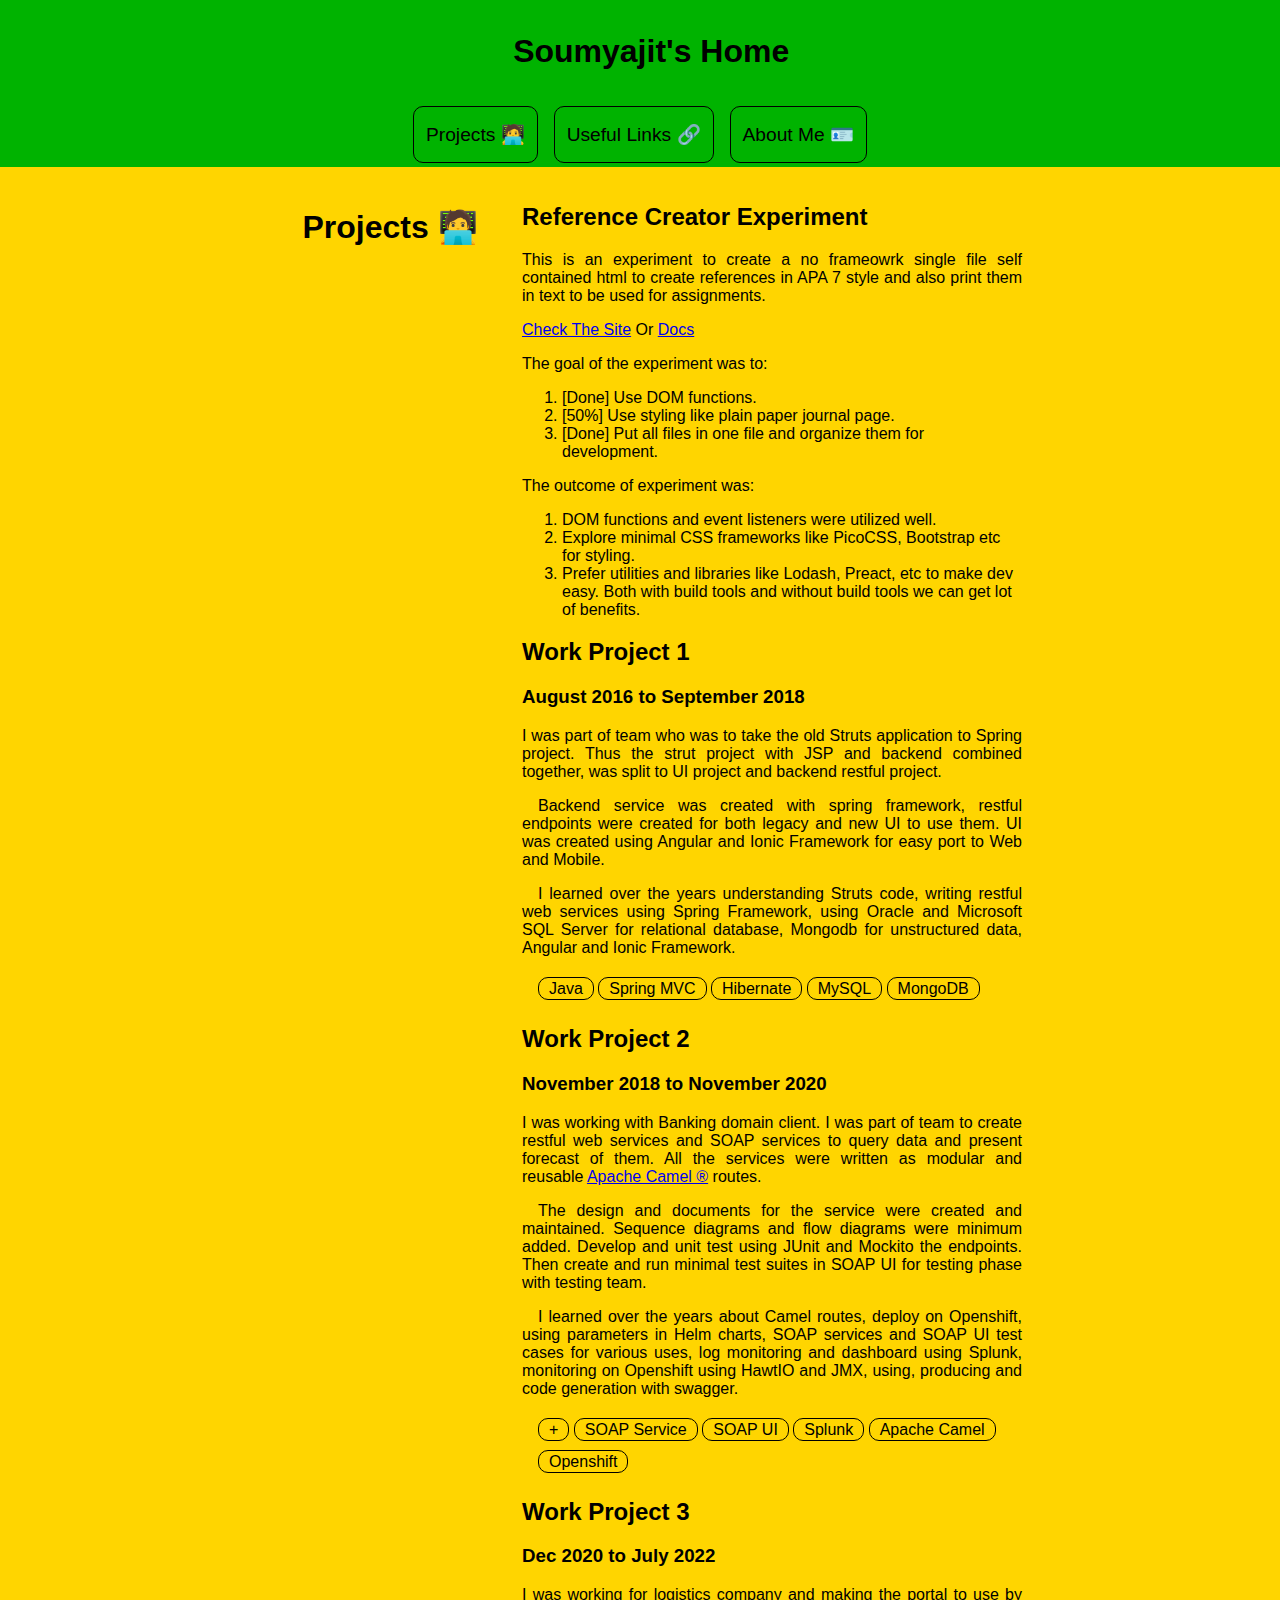
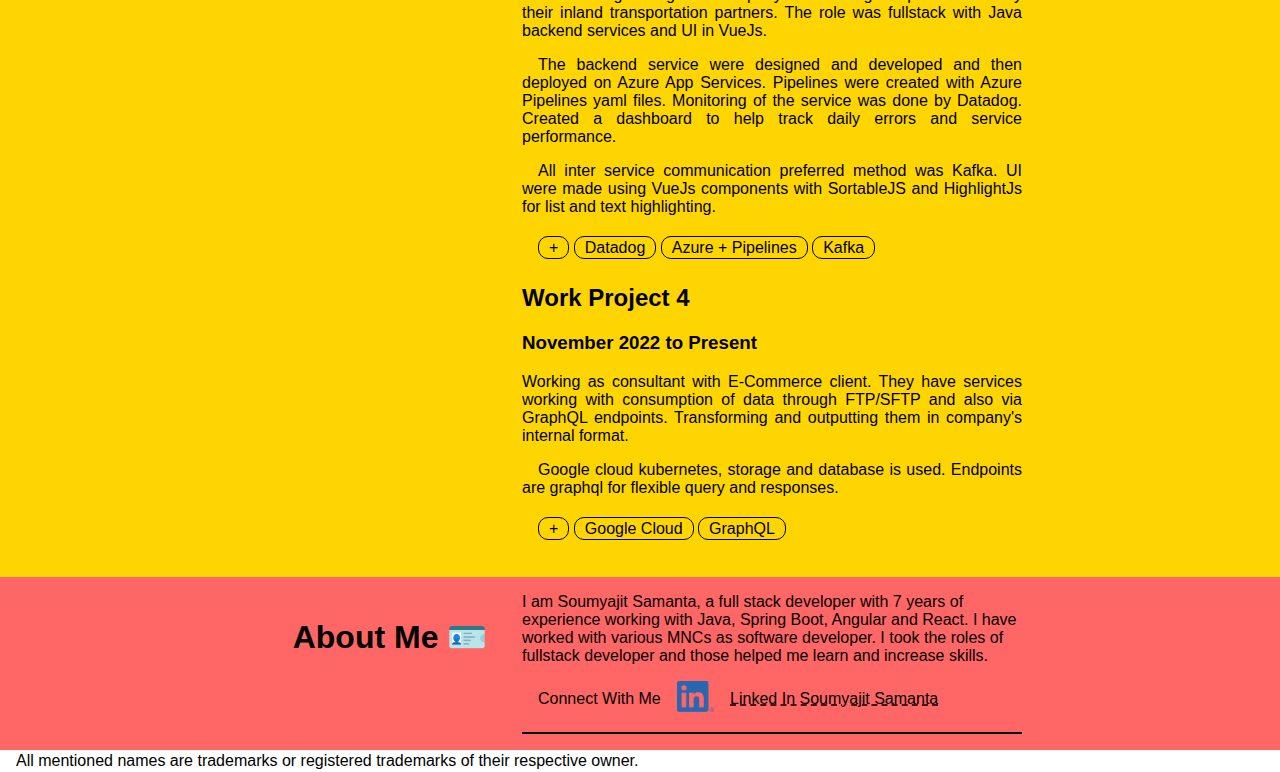
==== index.html @ 95686124 "Bookmark gets new toc style" ====
<!DOCTYPE html>
<!--
  License: This site is for the purpose of showing portfolio for Soumyajit Samanta.
  Do not modify or redistribute without authors permission.
-->
<html lang="en">

<head>
  <meta charset="UTF-8" />
  <meta http-equiv="X-UA-Compatible" content="IE=edge" />
  <meta name="viewport" content="width=device-width, initial-scale=1.0" />
  <title>Github Profile for Soumyajit Samanta</title>
  <!-- <link
      href="https://cdn.jsdelivr.net/npm/bootstrap@5.3.1/dist/css/bootstrap.min.css"
      rel="stylesheet"
      integrity="sha384-4bw+/aepP/YC94hEpVNVgiZdgIC5+VKNBQNGCHeKRQN+PtmoHDEXuppvnDJzQIu9"
      crossorigin="anonymous">
    -->
  <script src="index.js"></script>
  <link rel="stylesheet" href="utils.css" />
  <link rel="stylesheet" href="index-light.css" />
</head>

<body>
  <!-- 
    TODO:
    1. Simplify the classes and css entries.
    2. Add more colors to new pages and not to this page.
    3. Use minimal CSS frameworks in new pages.
    4. Get the plain paper style into CSS file/library for use at more places and look good as well.
    5. Recreate links and bookmarks page with html.
    6. Get more pictures into the pages after adding them to other place with attribution.
    7. Do something for dates in india and emojis page.
   -->
  <header class="hero bg-color-5">
    <h1 class="title">Soumyajit's Home</h1>
  </header>

  <nav class="icon-nav flex-horizontal bg-color-5">
    <a href="#section-projects">Projects 🧑‍💻</a>
    <a href="./Bookmarks">Useful Links 🔗</a>
    <a href="#section-about">About Me 🪪</a>
  </nav>

  <section id="section-projects" class="width-full flex-horizontal flex-wrap padding-1em">
    <h1 class="text-centered padding-4px width-8em pos-sticky bg-color-1 sm-opacity-70">Projects 🧑‍💻</h1>
    <div class="width-500px">
      <h2>Reference Creator Experiment</h2>
      <p class="justified">This is an experiment to create a no frameowrk single file self contained html to create
        references in APA 7 style and also print them in text to be used for assignments.</p>
      <a href="./reference-creator">Check The Site</a>
      Or
      <a href="./reference-creator-docs"> Docs</a>
      <p> The goal of the experiment was to:</p>
      <ol>
        <li>[Done] Use DOM functions.</li>
        <li>[50%] Use styling like plain paper journal page.</li>
        <li>[Done] Put all files in one file and organize them for development.</li>
      </ol>
      <p>The outcome of experiment was:</p>
      <ol>
        <li>DOM functions and event listeners were utilized well.</li>
        <li>Explore minimal CSS frameworks like PicoCSS, Bootstrap etc for styling.</li>
        <li>Prefer utilities and libraries like Lodash, Preact, etc to make dev easy. Both with build tools and without
          build tools we can get lot of benefits.</li>
      </ol>

      <h2>Work Project 1</h2>
      <h3>August 2016 to September 2018</h3>
      <p class="justified">
        I was part of team who was to take the old Struts application to Spring project.
        Thus the strut project with JSP and backend combined together, was split to UI project and backend restful
        project.
      </p>
      <p class="justified text-indented-1em">
        Backend service was created with spring framework, restful endpoints were created for both legacy and new UI to
        use them.
        UI was created using Angular and Ionic Framework for easy port to Web and Mobile.
      </p>
      <p class="justified text-indented-1em">
        I learned over the years understanding Struts code,
        writing restful web services using Spring Framework,
        using Oracle and Microsoft SQL Server for relational database,
        Mongodb for unstructured data,
        Angular and Ionic Framework.
      </p>
      <ul class="chips-parent p-l-1em">
        <li>Java</li>
        <li>Spring MVC</li>
        <li>Hibernate</li>
        <li>MySQL</li>
        <li>MongoDB</li>
      </ul>

      <h2>Work Project 2</h2>
      <h3>November 2018 to November 2020</h3>
      <p class="justified">
        I was working with Banking domain client.
        I was part of team to create restful web services and SOAP services to query data and present forecast of them.
        All the services were written as modular and reusable <a href="https://camel.apache.org/">Apache Camel
          &#174;</a> routes.
      </p>
      <p class="justified text-indented-1em">
        The design and documents for the service were created and maintained. Sequence diagrams and flow diagrams were
        minimum added.
        Develop and unit test using JUnit and Mockito the endpoints.
        Then create and run minimal test suites in SOAP UI for testing phase with testing team.
      </p>
      <p class="justified text-indented-1em">
        I learned over the years about Camel routes,
        deploy on Openshift,
        using parameters in Helm charts,
        SOAP services and SOAP UI test cases for various uses,
        log monitoring and dashboard using Splunk,
        monitoring on Openshift using HawtIO and JMX,
        using, producing and code generation with swagger.
      </p>
      <ul class="chips-parent p-l-1em">
        <li>+</li>
        <li>SOAP Service</li>
        <li>SOAP UI</li>
        <li>Splunk</li>
        <li>Apache Camel</li>
        <li>Openshift</li>
      </ul>

      <h2>Work Project 3</h2>
      <h3>Dec 2020 to July 2022</h3>
      <p class="justified">
        I was working for logistics company and making the portal to use by their inland transportation partners.
        The role was fullstack with Java backend services and UI in VueJs.
      </p>
      <p class="justified text-indented-1em">
        The backend service were designed and developed and then deployed on Azure App Services.
        Pipelines were created with Azure Pipelines yaml files.
        Monitoring of the service was done by Datadog.
        Created a dashboard to help track daily errors and service performance.
      </p>
      <p class="justified text-indented-1em">
        All inter service communication preferred method was Kafka.
        UI were made using VueJs components with SortableJS and HighlightJs for list and text highlighting.
      </p>
      <ul class="chips-parent p-l-1em">
        <li>+</li>
        <li>Datadog</li>
        <li>Azure + Pipelines</li>
        <li>Kafka</li>
      </ul>

      <h2>Work Project 4</h2>
      <h3>November 2022 to Present</h3>
      <p class="justified">
        Working as consultant with E-Commerce client.
        They have services working with consumption of data through FTP/SFTP and also via GraphQL endpoints.
        Transforming and outputting them in company's internal format.
      </p>
      <p class="justified text-indented-1em">
        Google cloud kubernetes, storage and database is used.
        Endpoints are graphql for flexible query and responses.
      </p>
      <ul class="chips-parent p-l-1em">
        <li>+</li>
        <li>Google Cloud</li>
        <li>GraphQL</li>
      </ul>
    </div>
  </section>

  <section id="section-about" class="width-full flex-horizontal flex-wrap padding-1em">
    <h1 class="text-centered padding-4px width-8em pos-sticky bg-color-2 sm-opacity-70">About Me 🪪</h1>
    <div class="width-500px">
      I am Soumyajit Samanta, a full stack developer with 7 years of experience working with Java, Spring Boot, Angular
      and React.
      I have worked with various MNCs as software developer. I took the roles of fullstack developer and those helped me
      learn and increase skills.
      <div class="flex-horizontal padding-1em flex-gap-1em connect-box">
        <span>Connect With Me</span>
        <a href="https://www.linkedin.com/in/soumyajit-samanta-63ab46103">
          <img src="images/LI-In-Bug.png" alt="Linked In Profile" width="37.4px" />
        </a>
        <a href="https://www.linkedin.com/in/soumyajit-samanta-63ab46103">
          Linked In Soumyajit Samanta
        </a>
      </div>
    </div>
  </section>

  <footer id="page-footer">
    All mentioned names are trademarks or registered trademarks of their respective owner.
  </footer>
</body>

</html>
---- utils.css ----
.text-centered {
    text-align: center;
}

.width-full {
    width: 100%;
    box-sizing: border-box;

}

.padding-4px {
    padding: 4px;
}

.padding-1em {
    padding: 1em;
}

.width-80 {
    width: 80%;
}

.max-width-400px {
    max-width: 400px;
}

.min-width-400px {
    min-width: 400px;
}

.width-400px-to-600px {
    min-width: 400px;
    max-width: 600px;
}

.width-64px {
    width: 64px;
}

.width-8em {
    width: 8em;
}

.width-500px {
    width: 500px;
}

.min-width-8em {
    min-width: 8em;
}

.min-width-10em {
    min-width: 10em;
}

.flex-horizontal {
    display: flex;
    flex-direction: row;
}

.inlined {
    display: inline;
}

.p-l-1em{
    padding-left: 1em;
}
.chips-parent > * {
    border: 1px solid black;
    border-radius: 10px;
    padding: 2px 10px;
    list-style: none;
    display: inline;
    break-after: always;
    line-height: 2em;
}

.flex-vertical {
    display: flex;
    flex-direction: column;
}

.border-1px {
    border: 1px solid;
}

.flex-wrap {
    flex-wrap: wrap;
}

.bg-color-3 {
    background-color: var(--color-three);
}

@media (max-width: 500px) {
    .sm-flex-horizontal {
        display: flex;
        flex-direction: row;
    }

    .sm-flex-vertical {
        display: flex;
        flex-direction: column;
    }
    .sm-opacity-70{
        opacity: .7;
    }
}

@media (min-width: 500px) {
    .lx-flex-horizontal {
        display: flex;
        flex-direction: row;
    }

    .lx-flex-vertical {
        display: flex;
        flex-direction: column;
    }
}

.justified {
    text-align: justify;
}

.text-indented-1em {
    text-indent: 1em;
}

.pos-sticky {
    position: sticky;
    top: 0;
}

.bg-color-1 {
    background-color: var(--color-one);
}

.bg-color-2 {
    background-color: var(--color-two);
}

.bg-color-4 {
    background-color: var(--color-four);
}

.bg-color-5 {
    background-color: var(--color-five);
}

.bg-color-transparent{
    background-color: transparent;
}

.bo-2px{
    border-width: 2px;
}
.bo-black{
    border-style: solid;
    border-color: black;
}

.flex-gap-1em{
    gap:1em;
}
---- index-light.css ----
html {
    scroll-behavior: smooth;
}
body {
    padding: 0;
    margin: 0;
    font-family: 'Gill Sans', 'Gill Sans MT', Calibri, 'Trebuchet MS', sans-serif;
    --color-primary: hsl(220, 100%, 70%);
    --color-secondary: hsl(220, 100%, 80%);
    --color-one: hsl(50, 100%, 50%);
    --color-two: hsl(0, 100%, 70%);
    --color-three: hsl(90, 100%, 70%);
    --color-four: hsl(220, 100%, 70%);
    --color-five: hsl(120, 100%, 35%);
    --hue-primary: 220;
    --hue-five: 120;
}

header.hero {
    height: 80px;
    width: 100%;
    padding: .7em;
}

header.hero>.title {
    text-align: center;
}

.icon-nav {
    flex-wrap: wrap;
    align-items: center;
    justify-content: center;
    gap: 1em;
    width: 100%;
    padding: 4px 0;
}

.icon-nav > * {
    display: flex;
    flex-direction: row;
    justify-content: center;
    align-items: center;
    background-color: transparent;
    padding: 8px 12px;
    border: 1px solid black;
    border-radius: 10px;
    min-width: 4.5em;
    height: 2em;
    text-decoration: none;
    color: black;
    font-size: 1.2em;
}

section#section-projects {
    min-height: 4em;
    background-color: var(--color-one);
    align-items: flex-start;
    justify-content: center;
}

section#section-about {
    min-height: 4em;
    background-color: var(--color-two);
    align-items: flex-start;
    justify-content: center;
}

footer#page-footer {
    padding: 2px 1em;
}

.connect-box{
    border-bottom: 2px solid black;
    align-items: center;
}

.connect-box a{
    color: black;
    text-decoration: underline dashed;
    text-decoration-color: black;
}
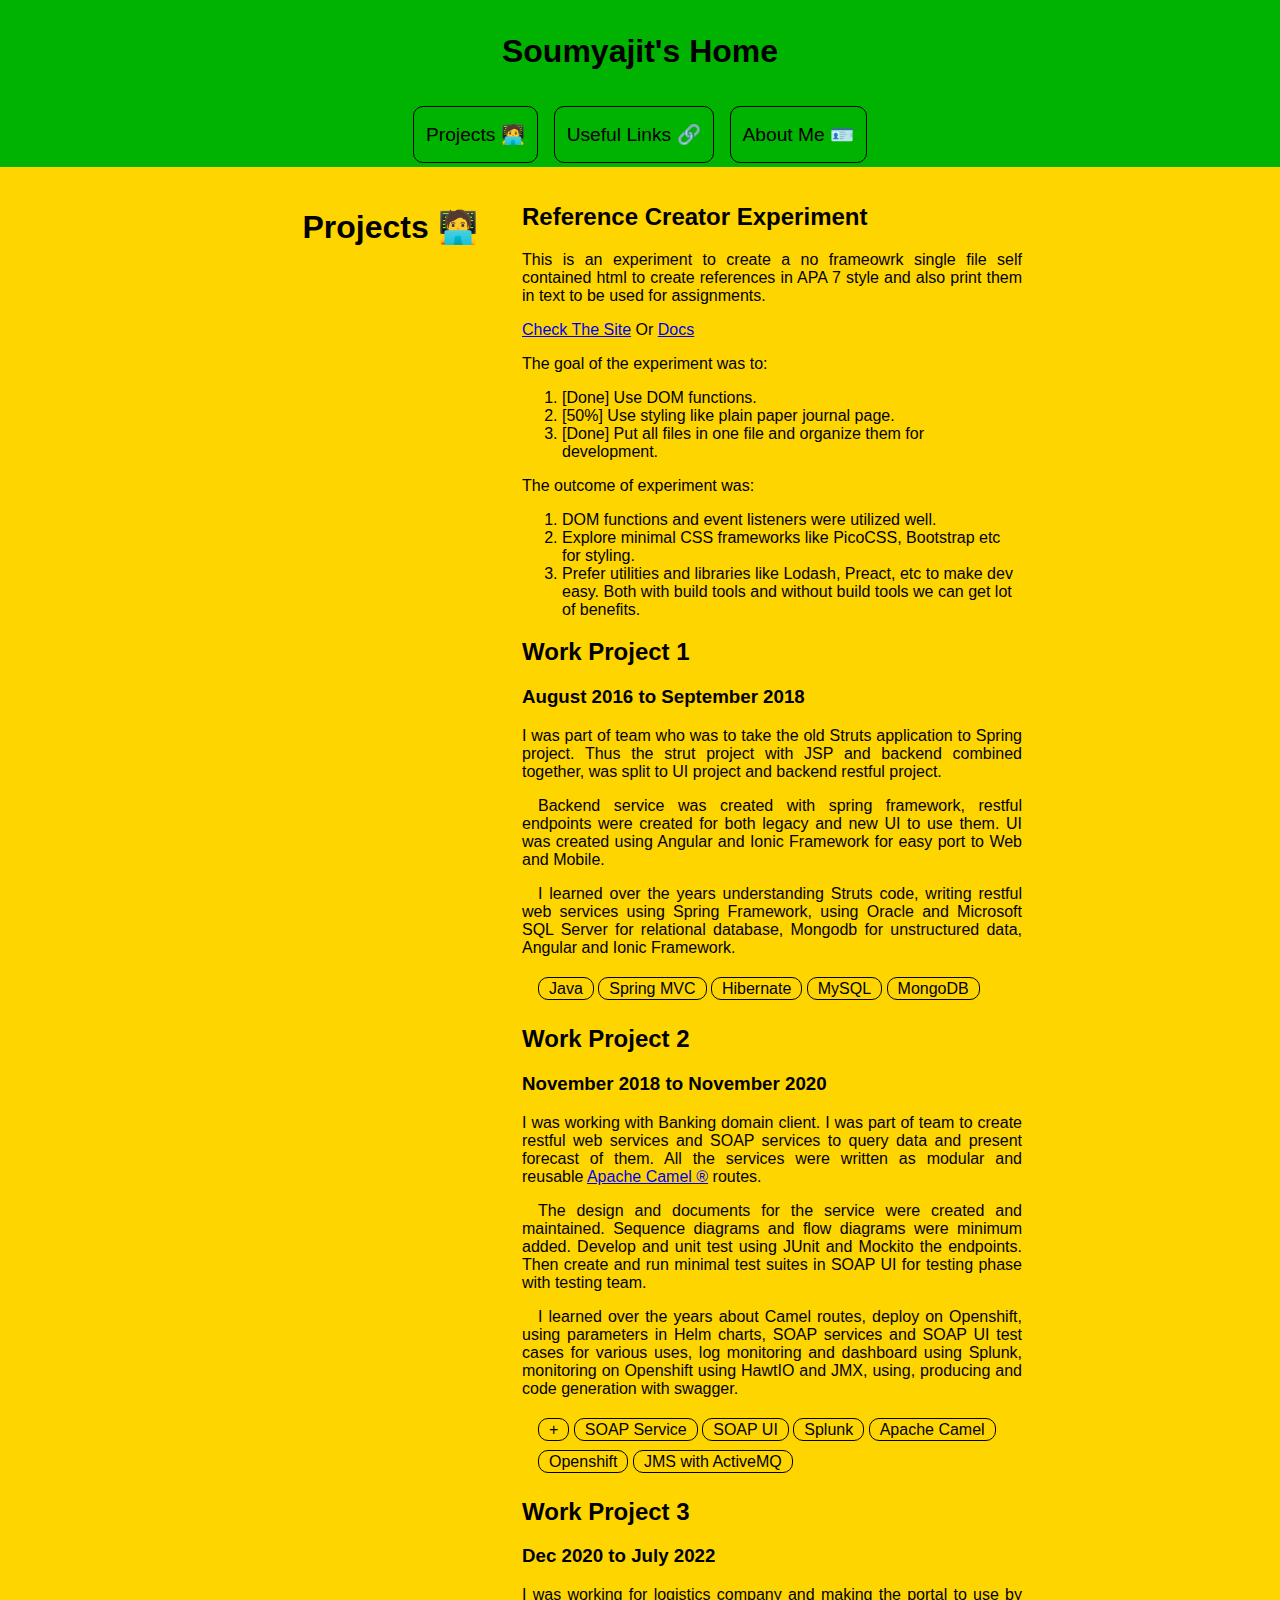
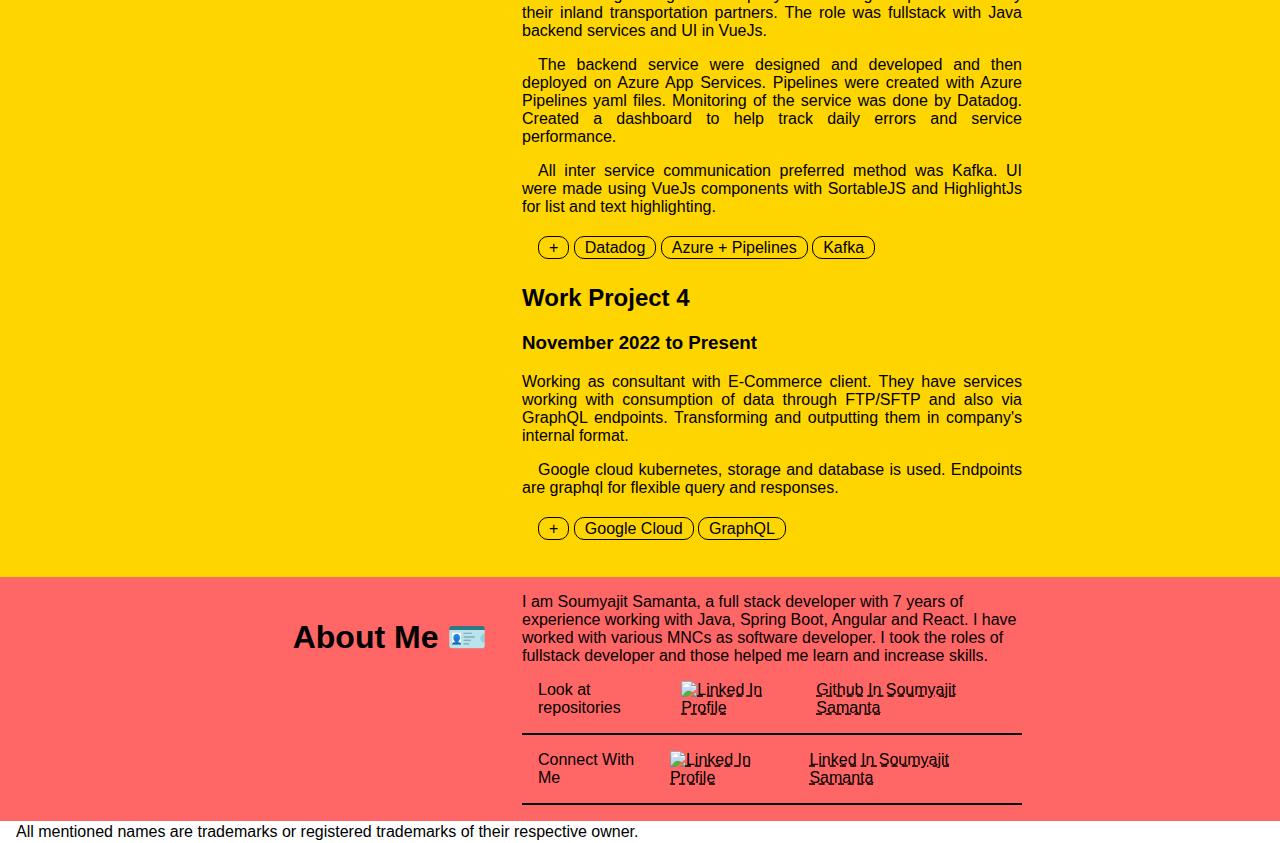
==== commit 65a856ae: "Adding ai landscape page initial" ====
--- a/index.html
+++ b/index.html
@@ -122,6 +122,7 @@
         <li>Splunk</li>
         <li>Apache Camel</li>
         <li>Openshift</li>
+        <li>JMS with ActiveMQ</li>
       </ul>
 
       <h2>Work Project 3</h2>
@@ -171,12 +172,21 @@
     <div class="width-500px">
       I am Soumyajit Samanta, a full stack developer with 7 years of experience working with Java, Spring Boot, Angular
       and React.
-      I have worked with various MNCs as software developer. I took the roles of fullstack developer and those helped me
-      learn and increase skills.
+      I have worked with various MNCs as software developer.
+      I took the roles of fullstack developer and those helped me learn and increase skills.
+      <div class="flex-horizontal padding-1em flex-gap-1em connect-box">
+        <span>Look at repositories</span>
+        <a href="https://github.com/soumyajitsamanta">
+          <img src="images/github-mark.svg" alt="Linked In Profile" width="37.4px" />
+        </a>
+        <a href="https://github.com/soumyajitsamanta">
+          Github In Soumyajit Samanta
+        </a>
+      </div>
       <div class="flex-horizontal padding-1em flex-gap-1em connect-box">
         <span>Connect With Me</span>
         <a href="https://www.linkedin.com/in/soumyajit-samanta-63ab46103">
-          <img src="images/LI-In-Bug.png" alt="Linked In Profile" width="37.4px" />
+          <img src="images/LI-In-Big.png" alt="Linked In Profile" width="37.4px" />
         </a>
         <a href="https://www.linkedin.com/in/soumyajit-samanta-63ab46103">
           Linked In Soumyajit Samanta
--- a/index-light.css
+++ b/index-light.css
@@ -18,7 +18,6 @@
 
 header.hero {
     height: 80px;
-    width: 100%;
     padding: .7em;
 }
 
@@ -51,6 +50,12 @@
     font-size: 1.2em;
 }
 
+.icon-nav > a:hover {
+    background-color: rgba(0, 0, 0, 0.176);
+    text-decoration: underline;
+    text-decoration-thickness: 1px;
+}
+
 section#section-projects {
     min-height: 4em;
     background-color: var(--color-one);
@@ -78,4 +83,8 @@
     color: black;
     text-decoration: underline dashed;
     text-decoration-color: black;
-}+}
+
+.connect-box:hover a {
+    text-decoration: underline solid;
+}
